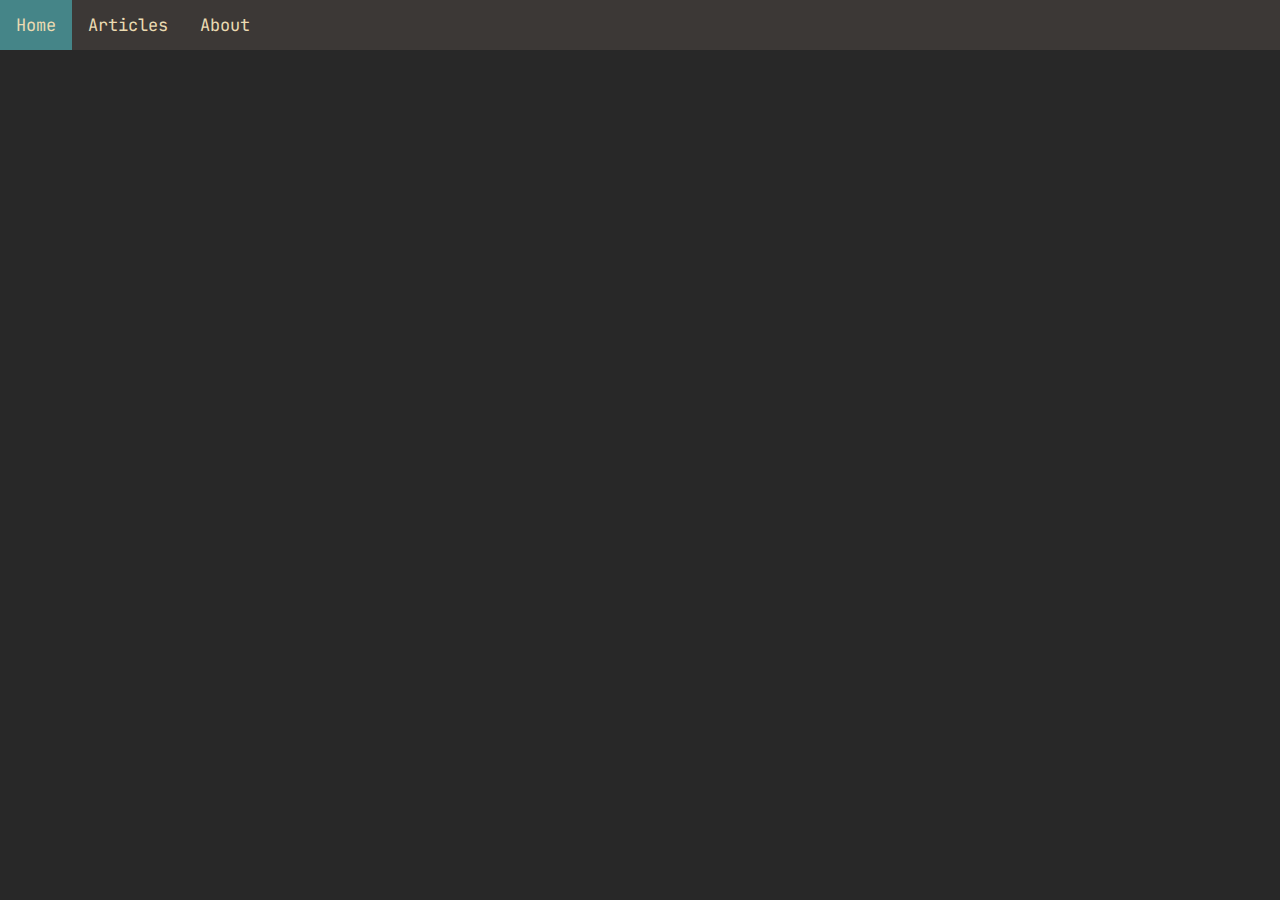
==== index.html @ ec67d5d0 "initial commit" ====
<!DOCTYPE html>
<html lang="en">
  <head>
    <meta charset="UTF-8" />
    <meta http-equiv="X-UA-Compatible" content="IE=edge" />
    <meta name="viewport" content="width=device-width, initial-scale=1.0" />
    <link rel="stylesheet" href="./style.css" />
    <link rel="stylesheet" href="./navbar.css" />
    <link rel="shortcut icon" href="./assets/favicon.ico" type="image/x-icon">
    <title>Giacomo Peretti</title>
  </head>
  <body>
    <div class="topnav" id="Topnav">
      <a href="#" class="active">Home</a>
      <a href="./articles.html">Articles</a>
      <a href="./about.html">About</a>
    </div>
  </body>
</html>
---- style.css ----
@import url("https://fonts.googleapis.com/css?family=JetBrains%20Mono&display=swap");

body {
  margin: 0;
  font-family: "JetBrains Mono", sans-serif;
  background-color: #282828;
  color: #ebdbb2;
}
---- navbar.css ----
.topnav {
  overflow: hidden;
  background-color: #3c3836;
}

.topnav a {
  float: left;
  display: block;
  color: #ebdbb2;
  text-align: center;
  padding: 14px 16px;
  text-decoration: none;
  font-size: 17px;
}

.topnav a:hover {
  background-color: #7c6f64;
  color: #ebdbb2;
}

.topnav a.active {
  background-color: #458588;
  color: #ebdbb2;
}

@media screen and (max-width: 600px) {
  .topnav a:not(:first-child) {
    display: none;
  }
  .topnav a.icon {
    float: right;
    display: block;
  }
}

@media screen and (max-width: 600px) {
  .topnav.responsive {
    position: relative;
  }
  .topnav.responsive .icon {
    position: absolute;
    right: 0;
    top: 0;
  }
  .topnav.responsive a {
    float: none;
    display: block;
    text-align: left;
  }
}
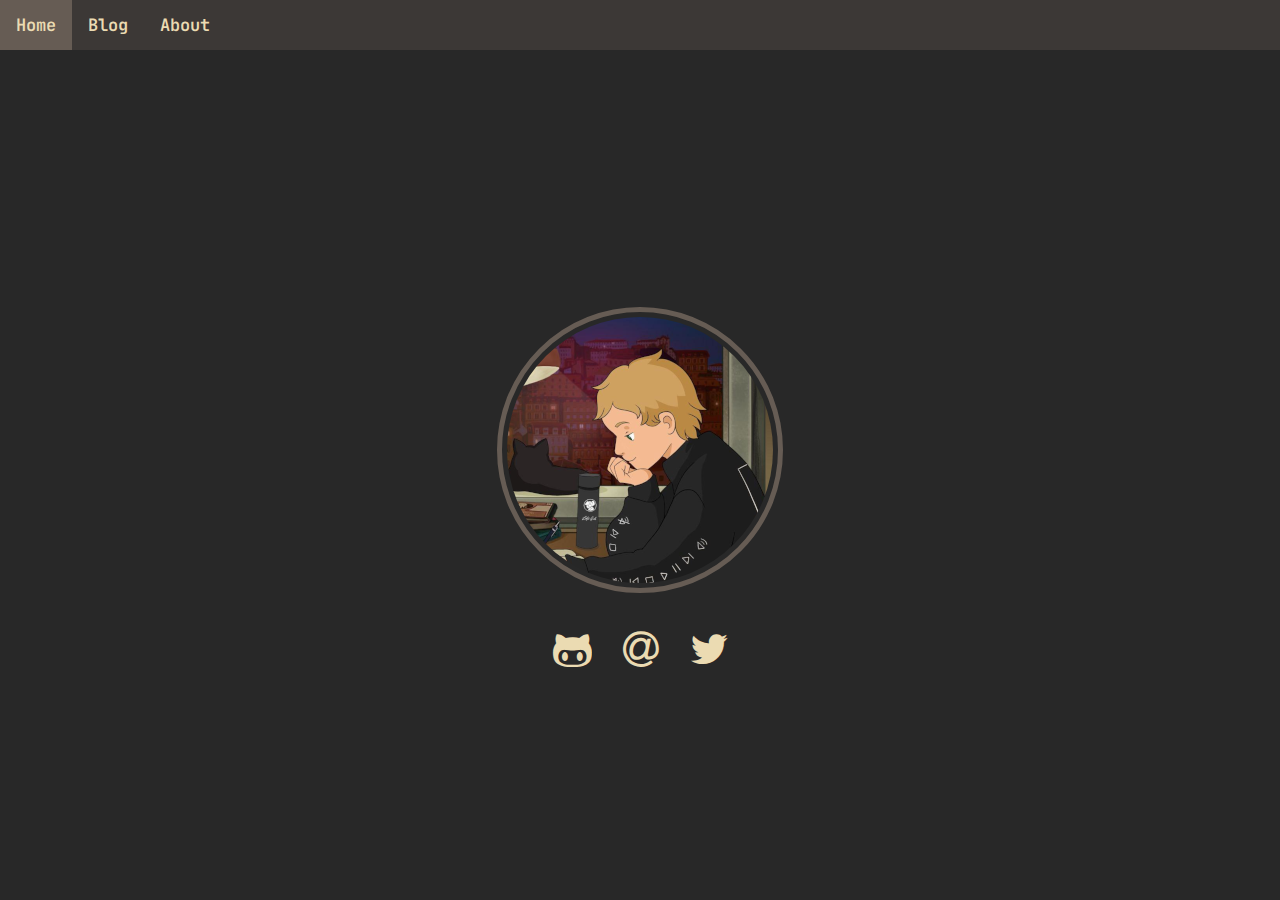
==== commit cb56f699: "added a basketball article, styling all around the site, home page content, various changes" ====
--- a/index.html
+++ b/index.html
@@ -4,16 +4,41 @@
     <meta charset="UTF-8" />
     <meta http-equiv="X-UA-Compatible" content="IE=edge" />
     <meta name="viewport" content="width=device-width, initial-scale=1.0" />
-    <link rel="stylesheet" href="./style.css" />
-    <link rel="stylesheet" href="./navbar.css" />
-    <link rel="shortcut icon" href="./assets/favicon.ico" type="image/x-icon">
-    <title>Giacomo Peretti</title>
+    <link
+      rel="stylesheet"
+      href="https://cdnjs.cloudflare.com/ajax/libs/font-awesome/4.7.0/css/font-awesome.min.css"
+    />
+    <link rel="stylesheet" href="./styles/style.css" />
+    <link rel="stylesheet" href="./styles/navbar.css" />
+    <link rel="stylesheet" href="./styles/home.css" />
+    <link rel="shortcut icon" href="./assets/favicon.ico" type="image/x-icon" />
+    <title>Giacomo Peretti - Home</title>
   </head>
   <body>
     <div class="topnav" id="Topnav">
       <a href="#" class="active">Home</a>
-      <a href="./articles.html">Articles</a>
+      <a href="./articles.html">Blog</a>
       <a href="./about.html">About</a>
+      <a href="javascript:void(0);" class="icon" onclick="responsiveNavbar()">
+        <i class="fa fa-bars"></i>
+      </a>
     </div>
+
+    <div class="social">
+      <img src="./assets/266x266-pfp.png" alt="Una illustazione di me" />
+      <div class="links">
+        <a href="https://github.com/giack-dev" target="_blank"
+          ><i class="fa fa-github-alt fa-2x"></i
+        ></a>
+        <a href="mailto:peretti.giacomo20@studentipinin.it" target="_blank"
+          ><i class="fa fa-at fa-2x"></i
+        ></a>
+        <a href="https://twitter.com/giackperetti" target="_blank"
+          ><i class="fa fa-twitter fa-2x"></i
+        ></a>
+      </div>
+    </div>
+
+    <script src="./js/navbar.js"></script>
   </body>
 </html>
--- a/styles/style.css
+++ b/styles/style.css
@@ -0,0 +1,20 @@
+@import url("https://fonts.googleapis.com/css?family=JetBrains%20Mono&display=swap");
+
+body {
+  margin: 0;
+  font-family: "JetBrains Mono", sans-serif;
+  background-color: #282828;
+  color: #ebdbb2;
+}
+
+a:link {
+  color: #458588;
+}
+
+a:visited {
+  color: #83a598;
+}
+
+a:hover, a:active {
+  color: #8ec07c;
+}--- a/styles/navbar.css
+++ b/styles/navbar.css
@@ -0,0 +1,57 @@
+.topnav {
+  overflow: hidden;
+  background-color: #3c3836;
+  width: 100%;
+}
+
+.topnav a {
+  float: left;
+  display: block;
+  color: #ebdbb2;
+  text-align: center;
+  padding: 14px 16px;
+  text-decoration: none;
+  font-size: 17px;
+  font-weight: 600;
+}
+
+.topnav a:hover {
+  background-color: #7c6f64;
+  color: #ebdbb2;
+}
+
+.topnav a.active {
+  /* background-color: #458588; */
+  background-color: #665c54;
+  color: #ebdbb2;
+}
+
+.topnav .icon {
+  display: none;
+}
+
+@media screen and (max-width: 600px) {
+  .topnav a:not(:first-child) {
+    display: none;
+  }
+  .topnav a.icon {
+    float: right;
+    display: block;
+  }
+}
+
+@media screen and (max-width: 600px) {
+  .topnav.responsive {
+    position: relative;
+  }
+  .topnav.responsive .icon {
+    position: absolute;
+    right: 0;
+    top: 0;
+  }
+  .topnav.responsive a {
+    float: none;
+    display: block;
+    text-align: left;
+  }
+}
--- a/styles/home.css
+++ b/styles/home.css
@@ -0,0 +1,41 @@
+.social img {
+  display: flex;
+  justify-content: center;
+  align-items: center;
+  position: absolute;
+  margin: auto;
+  top: 0;
+  right: 0;
+  bottom: 0;
+  left: 0;
+  border-radius: 50%;
+  outline: 5px solid #665c54;
+  outline-offset: 5px;
+}
+
+.links {
+  z-index: -1;
+  display: flex;
+  justify-content: center;
+  align-items: center;
+  position: absolute;
+  margin: auto;
+  top: 0;
+  right: 0;
+  bottom: 0;
+  left: 0;
+  padding-top: 400px;
+  gap: 40px;
+}
+
+.links i {
+  transform: scale(1.3);
+}
+
+.social a:link {
+  color: #ebdbb2;
+}
+
+.social a:visited {
+  color: #ebdbb2;
+}
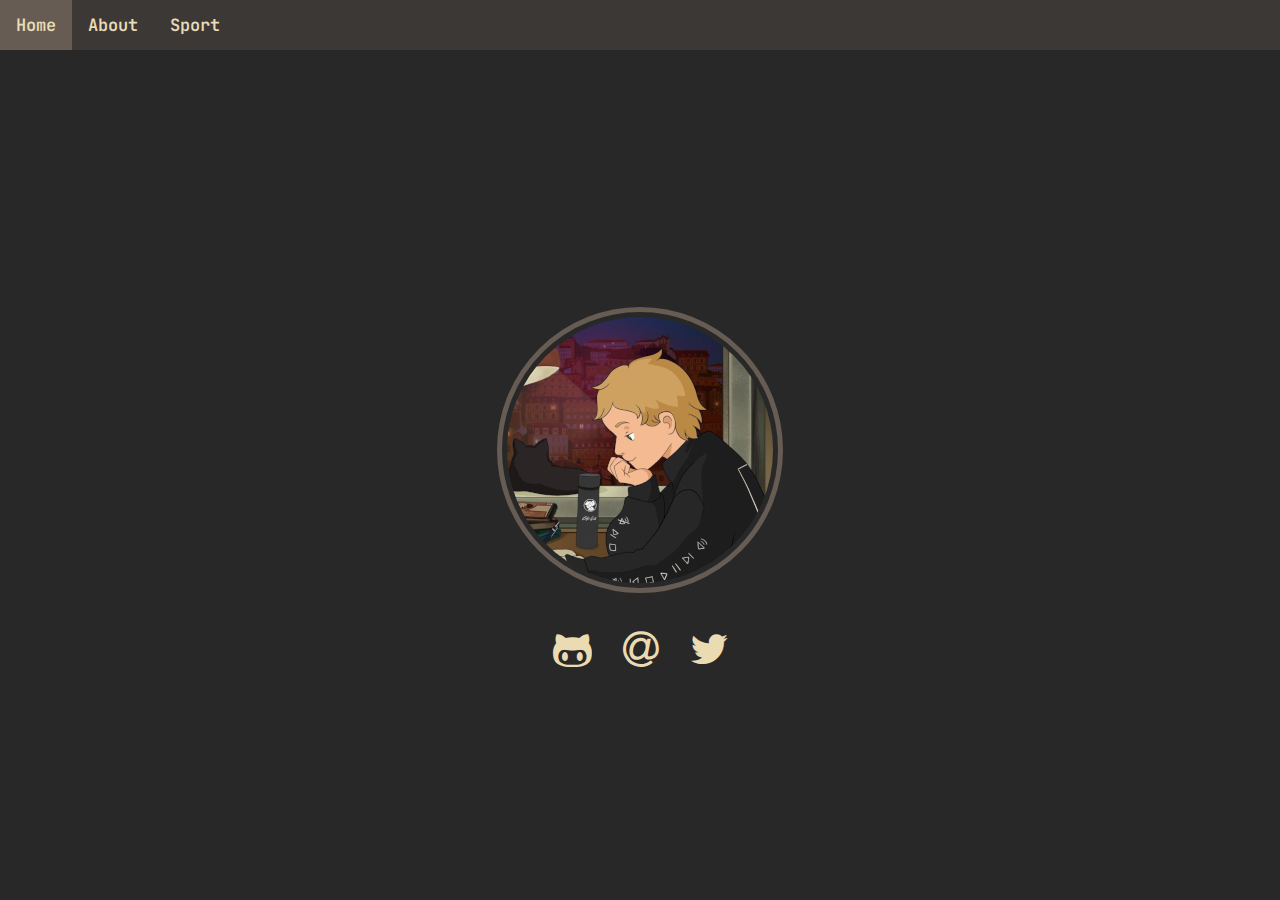
==== commit ff9a5fb8: "added f1 article, added styling site wide, fixed pages on mobile devices, various change" ====
--- a/index.html
+++ b/index.html
@@ -17,8 +17,8 @@
   <body>
     <div class="topnav" id="Topnav">
       <a href="#" class="active">Home</a>
-      <a href="./articles.html">Blog</a>
       <a href="./about.html">About</a>
+      <a href="./articles.html">Sport</a>
       <a href="javascript:void(0);" class="icon" onclick="responsiveNavbar()">
         <i class="fa fa-bars"></i>
       </a>
